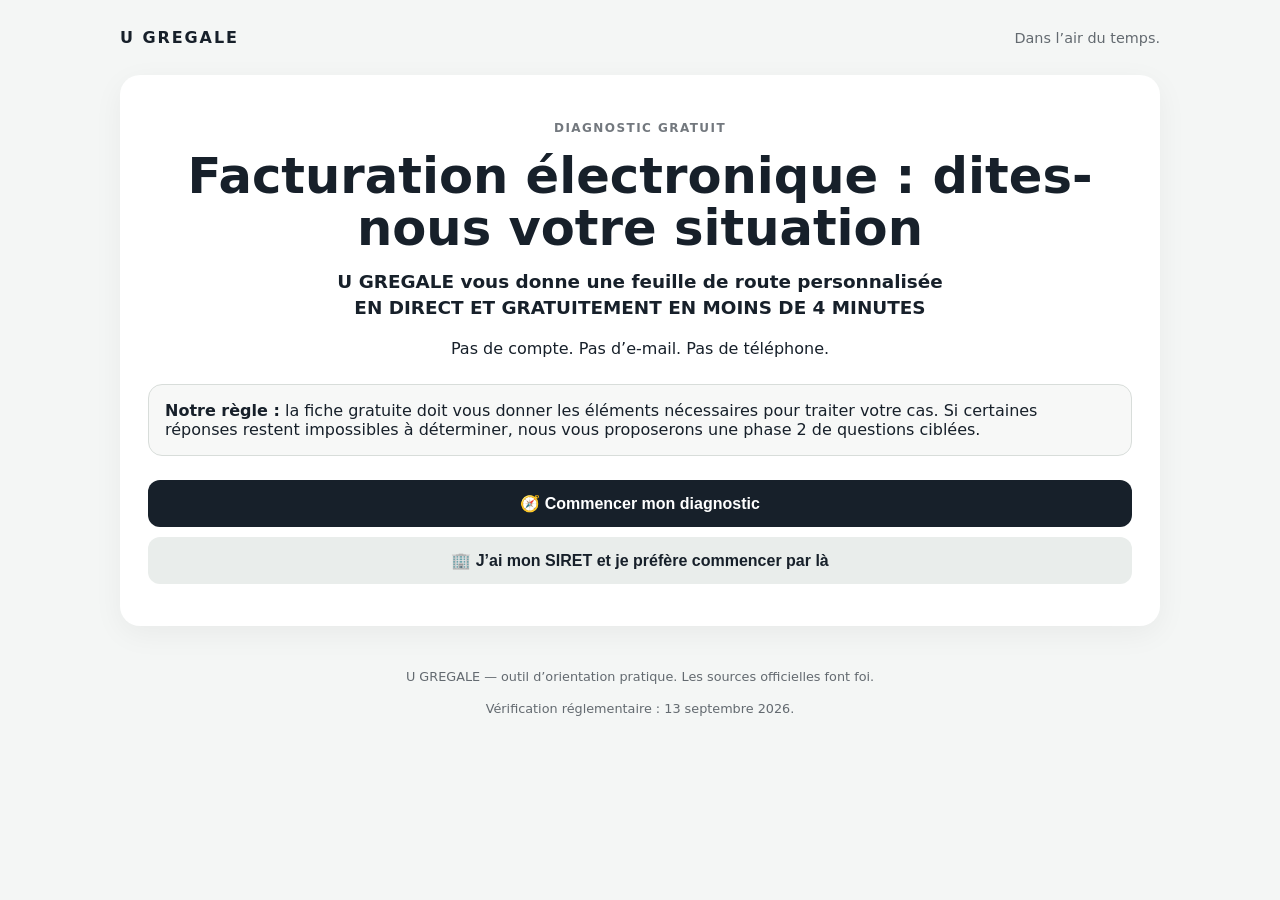
==== index.html @ 1bf337f3 "Add files via upload" ====
<!doctype html>
<html lang="fr"><head><meta charset="utf-8"><meta name="viewport" content="width=device-width,initial-scale=1">
<title>U GREGALE — Diagnostic</title><link rel="stylesheet" href="styles.css"></head>
<body><main class="shell">
<header><div class="brand">U GREGALE</div><div class="tagline">Dans l’air du temps.</div></header>
<section id="intro" class="card hero">
<span class="eyebrow">DIAGNOSTIC GRATUIT</span>
<h1>Facturation électronique : dites-nous votre situation</h1>
<h2>U GREGALE vous donne une feuille de route personnalisée<br><strong>EN DIRECT ET GRATUITEMENT EN MOINS DE 4 MINUTES</strong></h2>
<p>Pas de compte. Pas d’e-mail. Pas de téléphone.</p><div class="promise"><strong>Notre règle :</strong> la fiche gratuite doit vous donner les éléments nécessaires pour traiter votre cas. Si certaines réponses restent impossibles à déterminer, nous vous proposerons une phase 2 de questions ciblées.</div>
<div class="start-grid">
<button id="startConcerned">🧭 Commencer mon diagnostic</button>
<button id="startSiret" class="secondary">🏢 J’ai mon SIRET et je préfère commencer par là</button>
</div>
<div id="siretBox" class="hidden siret-box">
<label for="siret">Votre SIRET</label><input id="siret" inputmode="numeric" maxlength="14" placeholder="14 chiffres">
<p class="small">Le SIRET pourra servir à préremplir des informations publiques lorsque la recherche sera activée. Aucun compte ni contact n’est créé.</p>
<button id="siretContinue">Rechercher mon entreprise</button><div id="siretPreview" class="hidden result-box"></div><p id="siretMsg" class="small"></p>
</div>
</section>
<section id="quiz" class="card hidden">
<div class="progress"><span id="progressText"></span><div><i id="progressBar"></i></div></div>
<div id="question"></div><div id="answers" class="answers"></div>
<div class="nav-buttons"><button id="back" class="secondary" disabled>← Retour</button><button id="next" disabled>Continuer →</button></div>
</section>
<section id="result" class="card hidden"></section>
<footer><p>U GREGALE — outil d’orientation pratique. Les sources officielles font foi.</p><p>Vérification réglementaire : 13 septembre 2026.</p></footer>
</main><script src="app.js?v=1914"></script></body></html>
---- styles.css ----
*{box-sizing:border-box}:root{font-family:system-ui,-apple-system,BlinkMacSystemFont,"Segoe UI",sans-serif;color:#17202a;background:#f4f6f5}body{margin:0}.shell{max-width:1100px;margin:auto;padding:28px 24px}header{display:flex;align-items:baseline;justify-content:space-between;margin-bottom:28px}.brand{font-weight:800;letter-spacing:.12em}.tagline{opacity:.65;font-size:.9rem}.card{background:#fff;border-radius:20px;padding:28px;box-shadow:0 8px 30px #0000000d;margin-bottom:18px}.hero{text-align:center;padding:42px 28px}.eyebrow{font-size:.75rem;font-weight:800;letter-spacing:.12em;opacity:.6}h1{font-size:clamp(2rem,6vw,3.1rem);line-height:1.05;margin:14px 0}h2{font-size:1.15rem;line-height:1.4}p{line-height:1.55}button{border:0;border-radius:12px;padding:14px 18px;font-size:1rem;font-weight:700;cursor:pointer;background:#17202a;color:#fff}button:disabled{opacity:.4;cursor:not-allowed}.hidden{display:none}.start-grid{display:grid;gap:10px;margin-top:24px}.secondary{background:#e9edeb;color:#17202a}.siret-box{margin-top:22px;padding:20px;border:1px solid #d8ddda;border-radius:14px;text-align:left}.siret-box label{display:block;font-weight:700;margin-bottom:8px}.siret-box input{width:100%;padding:14px;border:1px solid #cdd4d0;border-radius:10px;font-size:1.1rem}.siret-box button{margin-top:10px}.progress{font-size:.9rem;font-weight:700;margin-bottom:26px}.progress div{height:7px;background:#e6e9e7;border-radius:9px;margin-top:9px;overflow:hidden}.progress i{display:block;height:100%;width:0;background:#17202a}.answers{display:grid;gap:10px}.answer{width:100%;padding:16px;border:1px solid #d8ddda;border-radius:12px;background:#fff;color:#17202a;text-align:left}.answer.selected{border:2px solid #17202a;padding:15px;background:#f5f7f6}.nav-buttons{display:flex;gap:10px;margin-top:16px;flex-wrap:wrap}.nav-buttons.hidden{display:none!important}.result-box{border-left:5px solid #17202a;padding:16px 18px;background:#f5f7f6;border-radius:8px;margin:18px 0}.result-box ul{padding-left:22px;line-height:1.65}.small{font-size:.9rem;opacity:.75}.actions{display:flex;gap:10px;flex-wrap:wrap}.actions button{min-width:220px}.actions button{max-width:100%}footer{text-align:center;font-size:.8rem;opacity:.65;padding:10px}@media(max-width:560px){.card{padding:22px}.hero{padding:32px 20px}}@page{size:A4 portrait;margin:13mm 14mm 15mm}
@media print{
 body{background:#fff;color:#17202a;font-size:10pt} #result{font-family:Arial,Helvetica,sans-serif}
 .shell{max-width:none;padding:0;margin:0}
 header,#intro,#quiz,footer,.actions,.phase2{display:none!important}
 #result{display:block!important;background:#fff!important;box-shadow:none!important;border-radius:0!important;padding:0!important;margin:0!important;max-width:none}
 #result .eyebrow{font-size:8pt;letter-spacing:.1em;color:#66706b}
 #result>h1{font-size:22pt;line-height:1.15;margin:5mm 0 6mm;text-align:center}
 #result .result-box{break-inside:avoid;border:1px solid #cfd5d2;border-left:1px solid #cfd5d2;background:#fff!important;border-radius:3mm;padding:4mm 5mm;margin:0 0 5mm}
 #result .result-box h2{font-size:12pt;margin:0 0 2.5mm}
 #result .result-box p,#result .result-box li{font-size:9.5pt;line-height:1.45}
 #result .result-box ul,#result .result-box ol{margin:2mm 0 0;padding-left:6mm}
 #result .official{break-inside:auto;margin-top:5mm;padding-top:4mm;border-top:1px solid #d8ddda}
 #result .official h2{font-size:12pt;margin:0 0 3mm}
 #result .official p{font-size:9pt;line-height:1.4;margin:2mm 0}
 #result a{color:#17202a;text-decoration:underline;word-break:break-word}
 .small{font-size:8.5pt}
}
.promise{margin:22px auto 0;padding:16px;border:1px solid #d8ddda;border-radius:14px;text-align:left;background:#f7f8f7}.phase2{margin:22px 0;padding:22px;border:2px solid #17202a;border-radius:14px}.official{margin-top:24px;padding-top:8px;border-top:1px solid #d8ddda}.official a{color:#17202a;font-weight:700}.result-box.warning{border-left-style:dashed}.legal{margin-top:18px}

.inline-phase2{margin-top:12px;padding:10px 14px;font-size:.92rem}.result-box.warning .inline-phase2{background:#17202a;color:#fff}
@media print{.inline-phase2{display:none!important}}
.situation-list{list-style:none;padding:0;margin:0}.situation-list li{position:relative;padding-left:1.25rem;margin:.55rem 0;line-height:1.55}.situation-list li::before{content:'•';position:absolute;left:.15rem;top:0;font-weight:800}
@media print{#result .situation-list{list-style:none;padding-left:0;margin:2mm 0 0}#result .situation-list li{padding-left:5mm;margin:1.5mm 0;font-size:9.5pt;line-height:1.45}#result .situation-list li::before{left:0}}

.fiche-credit{font-size:1.05rem;font-weight:700;text-align:center;margin:-4px 0 4px}.fiche-date{font-size:.82rem;opacity:.7;text-align:center;margin:0 0 18px}
@media print{.fiche-credit{font-size:10pt;text-align:center;margin:-1mm 0 1mm}.fiche-date{font-size:8.5pt;text-align:center;margin:0 0 4mm}}

.field-label{display:block;font-weight:700;margin:12px 0 6px}
.text-input{width:100%;box-sizing:border-box;padding:12px;border:1px solid #d7dce0;border-radius:10px;font:inherit;background:#fff}

.selected-category{width:100%;text-align:left;margin-top:14px}

.context-pill{display:inline-block;margin:0 0 14px;padding:9px 13px;border-radius:999px;background:#eef2f2;border:1px solid #d8dddd;font-size:.95rem}
.siret-box .result-box{margin-top:16px;text-align:left}
.siret-grid{display:grid;grid-template-columns:repeat(auto-fit,minmax(190px,1fr));gap:10px;margin-top:12px}
.siret-item{padding:10px 12px;border:1px solid #dfe5e2;border-radius:10px;background:#f8faf9}
.siret-item strong{display:block;font-size:.82rem;margin-bottom:3px}
.siret-confirm{margin-top:14px}

.siret-help{margin:12px 0;padding:12px 14px;border-radius:10px;background:#f5f7f6;border-left:4px solid #17202a}

.identity-banner{margin:0 0 18px;padding:18px 20px;border:1px solid #d8ddda;border-radius:14px;background:#f7f8f7;line-height:1.55}.identity-brand{font-weight:800;letter-spacing:.12em;margin-bottom:7px}.identity-banner div{margin:.2rem 0}
.date-highlight{font-weight:800}
@media screen and (min-width:800px){.date-highlight{white-space:nowrap}}

/* V8 - affichage écran plus confortable sur grands écrans */
@media screen and (min-width:1000px){
  .shell{max-width:1100px;padding-left:30px;padding-right:30px}
  #result .result-box{padding:20px 22px}
}

@media print{
  #result .identity-banner{break-inside:avoid;page-break-inside:avoid;margin:0 0 5mm;padding:4mm 5mm;border:1px solid #cfd5d2;border-radius:3mm;background:#fff}
  #result .identity-banner .identity-brand{font-size:10pt;letter-spacing:.1em}
  #result .result-box{break-inside:avoid;page-break-inside:avoid;border:1px solid #cfd5d2;border-left:1px solid #cfd5d2;background:#fff;border-radius:3mm}
  #result .result-box li{break-inside:avoid;page-break-inside:avoid}
}

/* V8 - lecture claire des formats de facture */
.format-guidance{display:grid;gap:12px;margin-top:10px}
.format-item{padding:12px 14px;border:1px solid #dfe5e2;border-radius:10px;background:#fff}
.format-item h3{font-size:1rem;line-height:1.4;margin:0 0 7px}
.format-item p{margin:0;line-height:1.5}
@media print{
  #result .format-guidance{display:block;margin-top:2mm}
  #result .format-item{break-inside:avoid;page-break-inside:avoid;padding:3mm 4mm;margin:0 0 2.5mm;border:1px solid #dfe5e2;background:#fff}
  #result .format-item h3{font-size:10pt;margin:0 0 1.5mm}
  #result .format-item p{font-size:9.2pt;line-height:1.45}
}

/* V13 - alerte de conformité lorsque certaines obligations sont déjà applicables */
.compliance-alert{margin:0 0 14px;padding:11px 13px;border:1px solid #c9a227;border-radius:10px;background:#fffdf2;line-height:1.5}
.compliance-alert a{font-weight:700;color:#17202a;text-decoration:underline}
@media print{
  #result .compliance-alert{margin:0 0 3mm;padding:3mm 4mm;border:1px solid #b8a45b;background:#fff;font-size:9.2pt;line-height:1.45}
}

/* V16 - lisibilité : paragraphes justifiés et lien de sanctions explicite */
#result .result-box p,#result .result-box li{ text-align:justify; text-justify:inter-word }
#result .sanctions-link{display:inline-block;font-weight:800;text-decoration:underline;text-underline-offset:2px}
@media print{#result .result-box p,#result .result-box li{text-align:justify;text-justify:inter-word}}

/* V17 - pense-bête des réponses déjà validées, affiché sur chaque question */
.answer-recap{margin:0 0 18px;padding:11px 14px;border:1px solid #d8ddda;border-radius:12px;background:#f7f8f7;line-height:1.45}
.answer-recap-title{font-size:.78rem;font-weight:800;letter-spacing:.08em;text-transform:uppercase;opacity:.62;margin-bottom:5px}
.answer-recap-line{font-size:.91rem;margin:2px 0}
.answer-recap-line strong{font-weight:800}
@media(max-width:560px){.answer-recap{padding:10px 12px}.answer-recap-line{font-size:.88rem}}


/* V18 - petite fenêtre d’information : vigilance logicielle sans injonction à changer de logiciel */
.info-trigger{display:inline-flex;align-items:center;justify-content:center;width:30px;height:30px;margin-left:.45em;padding:0;border:2px solid #b07a00;border-radius:50%;background:#f2b84b;color:#17202a;font-size:1rem;font-weight:900;line-height:1;vertical-align:middle;cursor:pointer;box-shadow:0 2px 6px #00000018}
.info-trigger:hover,.info-trigger:focus-visible{background:#ffd36f;border-color:#8a5f00;outline:3px solid #f2b84b;outline-offset:2px;transform:scale(1.05)}
.info-popover{display:block;margin-top:10px;padding:12px 14px;border:1px solid #cbd3cf;border-radius:10px;background:#fff;box-shadow:0 8px 24px #00000012;font-size:.9rem;line-height:1.5;font-weight:400;text-align:left}
.info-popover strong{font-weight:800}
.info-popover.hidden{display:none}
.pdf-info-box{margin-top:12px;padding:12px 14px;border:1px solid #b07a00;border-radius:10px;background:#fffaf0;line-height:1.5}
.pdf-info-box h3{margin:0 0 7px;font-size:1rem}
.pdf-info-box p{margin:0}
@media print{
  /* Les pastilles d'information deviennent imprimables sous forme de notes de vigilance. */
  .info-trigger{display:inline-flex!important;width:20px;height:20px;margin-left:.3em;border:1px solid #b07a00;background:#fffaf0;box-shadow:none;font-size:8.5pt;cursor:default;vertical-align:middle}
  .info-popover{display:block!important;margin:2mm 0 0 0;padding:3mm 4mm;border:1px solid #b8a45b;border-radius:2.5mm;background:#fffaf0;box-shadow:none;font-size:8.8pt;line-height:1.45;break-inside:avoid;page-break-inside:avoid}
}

/* V20.3 - ressources officielles harmonisées avec le bloc sanctions */
#result .official-box{margin-top:22px}
#result .official-box h2{margin-bottom:10px}
#result .official-box>p{margin:0 0 12px}
#result .official-resources{margin:0;padding-left:24px;line-height:1.5}
#result .official-resources li{margin:0 0 14px;padding-left:2px}
#result .official-resources a{color:#0b57d0;font-weight:700;text-decoration:underline;text-underline-offset:2px}
#result .official-url{margin-top:4px;color:#718096;font-size:.9rem;line-height:1.45;overflow-wrap:anywhere}
#result .official-footer{margin-top:20px!important;margin-bottom:0!important;font-size:.9rem;opacity:.78}
#result .sanctions-link{color:#0b57d0}
@media print{
  #result .official-box{margin-top:5mm}
  #result .official-resources{margin:2mm 0 0;padding-left:6mm}
  #result .official-resources li{margin:0 0 3mm;padding-left:1mm}
  #result .official-url{font-size:8.2pt;color:#667085;margin-top:1mm}
  #result .official-footer{font-size:8.5pt;margin-top:4mm!important}
}
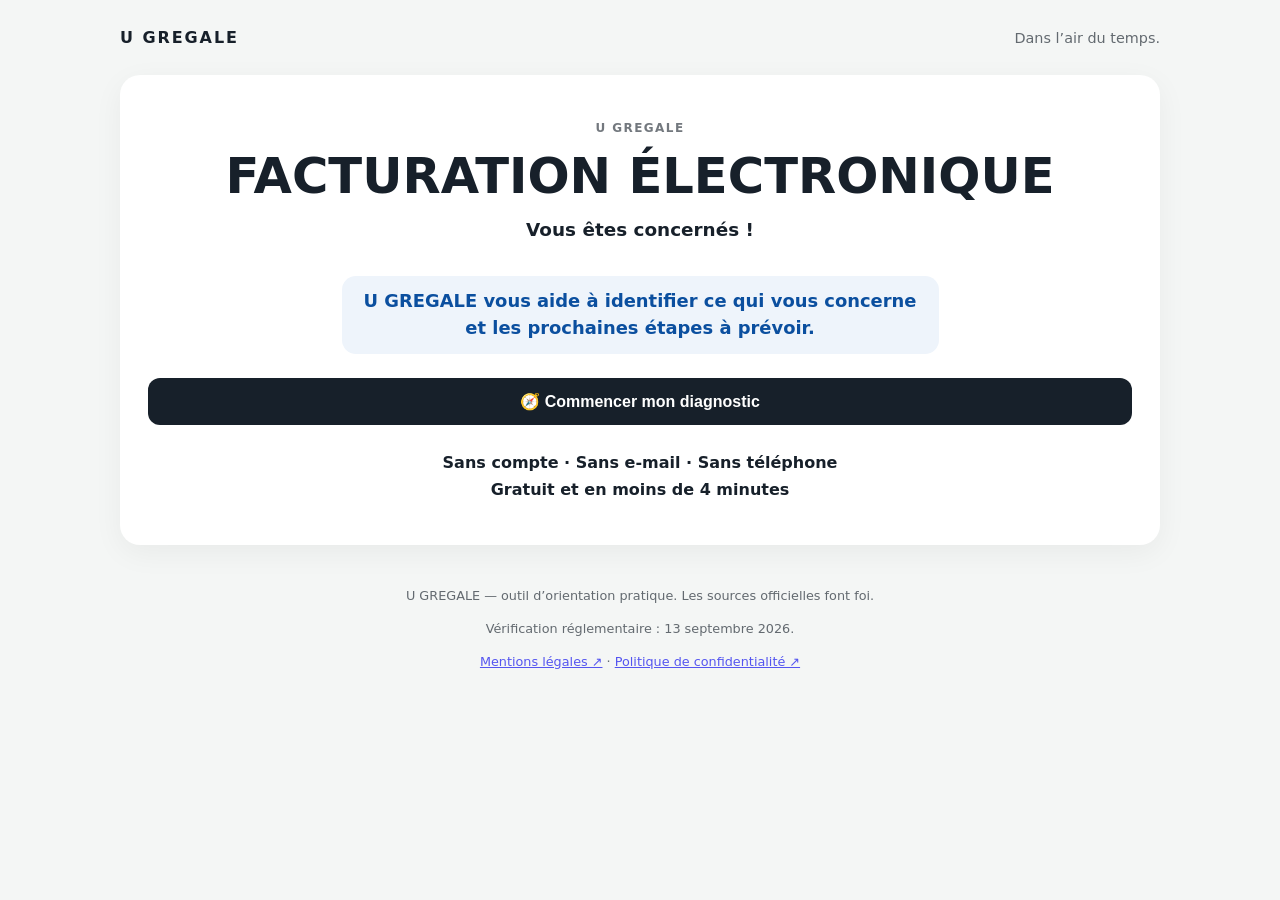
==== commit 7175c992: "Add files via upload Publication U GREGALE V21.1925" ====
--- a/index.html
+++ b/index.html
@@ -3,20 +3,30 @@
 <title>U GREGALE — Diagnostic</title><link rel="stylesheet" href="styles.css"></head>
 <body><main class="shell">
 <header><div class="brand">U GREGALE</div><div class="tagline">Dans l’air du temps.</div></header>
-<section id="intro" class="card hero">
-<span class="eyebrow">DIAGNOSTIC GRATUIT</span>
-<h1>Facturation électronique : dites-nous votre situation</h1>
-<h2>U GREGALE vous donne une feuille de route personnalisée<br><strong>EN DIRECT ET GRATUITEMENT EN MOINS DE 4 MINUTES</strong></h2>
-<p>Pas de compte. Pas d’e-mail. Pas de téléphone.</p><div class="promise"><strong>Notre règle :</strong> la fiche gratuite doit vous donner les éléments nécessaires pour traiter votre cas. Si certaines réponses restent impossibles à déterminer, nous vous proposerons une phase 2 de questions ciblées.</div>
+<section id="intro" class="card hero screen-only">
+<span class="eyebrow">U GREGALE</span>
+<h1>FACTURATION ÉLECTRONIQUE</h1>
+<h2><strong>Vous êtes concernés !</strong></h2>
+<p class="hero-lead">U GREGALE vous aide à identifier ce qui vous concerne<br class="hero-lead-break"> et les prochaines étapes à prévoir.</p>
 <div class="start-grid">
 <button id="startConcerned">🧭 Commencer mon diagnostic</button>
-<button id="startSiret" class="secondary">🏢 J’ai mon SIRET et je préfère commencer par là</button>
 </div>
-<div id="siretBox" class="hidden siret-box">
+<p class="promise-line"><strong>Sans compte · Sans e-mail · Sans téléphone</strong><br><strong>Gratuit et en moins de 4 minutes</strong></p>
+</section>
+<section id="siretChoice" class="card hidden screen-only">
+<span class="eyebrow">AVANT DE COMMENCER</span>
+<h1>Avez-vous votre SIRET ?</h1>
+<p class="small">Si vous l’avez, U GREGALE peut récupérer quelques informations publiques pour personnaliser votre diagnostic.</p>
+<div class="choice-boxes">
+<label class="choice-box"><input type="checkbox" id="hasSiretYes"><span>Oui, j’ai mon SIRET</span></label>
+<label class="choice-box"><input type="checkbox" id="hasSiretNo"><span>Non, je n’ai pas mon SIRET</span></label>
+</div>
+<div id="siretEntry" class="hidden siret-box">
 <label for="siret">Votre SIRET</label><input id="siret" inputmode="numeric" maxlength="14" placeholder="14 chiffres">
-<p class="small">Le SIRET pourra servir à préremplir des informations publiques lorsque la recherche sera activée. Aucun compte ni contact n’est créé.</p>
+<p class="small">Ces données publiques servent à personnaliser le diagnostic. Elles ne permettent pas de déduire votre régime de TVA ni vos types de clients.</p>
 <button id="siretContinue">Rechercher mon entreprise</button><div id="siretPreview" class="hidden result-box"></div><p id="siretMsg" class="small"></p>
 </div>
+<div class="nav-buttons"><button id="siretValidate" disabled>Valider et continuer →</button></div>
 </section>
 <section id="quiz" class="card hidden">
 <div class="progress"><span id="progressText"></span><div><i id="progressBar"></i></div></div>
@@ -24,5 +34,9 @@
 <div class="nav-buttons"><button id="back" class="secondary" disabled>← Retour</button><button id="next" disabled>Continuer →</button></div>
 </section>
 <section id="result" class="card hidden"></section>
-<footer><p>U GREGALE — outil d’orientation pratique. Les sources officielles font foi.</p><p>Vérification réglementaire : 13 septembre 2026.</p></footer>
-</main><script src="app.js?v=1914"></script></body></html>+<footer>
+<p>U GREGALE — outil d’orientation pratique. Les sources officielles font foi.</p>
+<p>Vérification réglementaire : 13 septembre 2026.</p>
+<p><a href="mentions-legales.html" target="_blank" rel="noopener">Mentions légales ↗</a> · <a href="confidentialite.html" target="_blank" rel="noopener">Politique de confidentialité ↗</a></p>
+</footer>
+</main><script src="app.js?v=1923"></script></body></html>
--- a/styles.css
+++ b/styles.css
@@ -77,6 +77,7 @@
 }
 
 /* V16 - lisibilité : paragraphes justifiés et lien de sanctions explicite */
+#result>h1{text-align:center}
 #result .result-box p,#result .result-box li{ text-align:justify; text-justify:inter-word }
 #result .sanctions-link{display:inline-block;font-weight:800;text-decoration:underline;text-underline-offset:2px}
 @media print{#result .result-box p,#result .result-box li{text-align:justify;text-justify:inter-word}}
@@ -121,3 +122,30 @@
   #result .official-url{font-size:8.2pt;color:#667085;margin-top:1mm}
   #result .official-footer{font-size:8.5pt;margin-top:4mm!important}
 }
+
+/* V21 — page d'accroche et choix SIRET */
+.promise-line{margin:24px auto 0;line-height:1.7}
+.choice-boxes{display:grid;gap:12px;margin:24px 0}
+.choice-box{display:flex;align-items:center;gap:14px;padding:18px;border:1px solid #d8ddda;border-radius:14px;background:#fff;cursor:pointer;text-align:left;font-weight:700}
+.choice-box input{width:20px;height:20px;accent-color:#17202a;flex:0 0 auto}
+.choice-box:has(input:checked){border:2px solid #17202a;padding:17px;background:#f5f7f6}
+@media print{.screen-only{display:none!important}}
+
+/* V21 — page de garde : promesse plus visible */
+.hero-lead{display:inline-block;margin:18px auto 0;padding:12px 22px;border-radius:14px;background:#eef4fb;color:#0b4f9f;font-size:1.12rem;font-weight:700;line-height:1.5;max-width:860px}
+.hero-lead-break{display:block}
+@media(max-width:560px){.hero-lead{font-size:1rem;padding:11px 14px}.hero-lead-break{display:none}}
+
+
+/* V21.1923 — pages d'information légale et confidentialité */
+.info-page{max-width:900px;margin:0 auto}
+.info-page .card{margin-bottom:18px}
+.info-page h1{text-align:center;font-size:clamp(2rem,5vw,2.7rem)}
+.info-page h2{margin-top:28px;font-size:1.25rem}
+.info-page h3{margin-top:22px;font-size:1.05rem}
+.info-page ul{line-height:1.65}
+.info-page a{color:#17202a;text-decoration:underline;text-underline-offset:2px}
+.info-page .back-link{display:inline-block;margin-bottom:16px;font-weight:700}
+.info-page .notice{padding:14px 16px;border:1px solid #d8ddda;border-radius:12px;background:#f7f8f7}
+.info-page footer{margin-top:18px}
+@media print{.info-page{max-width:none}.info-page .card{box-shadow:none}.info-page .back-link{display:none}}
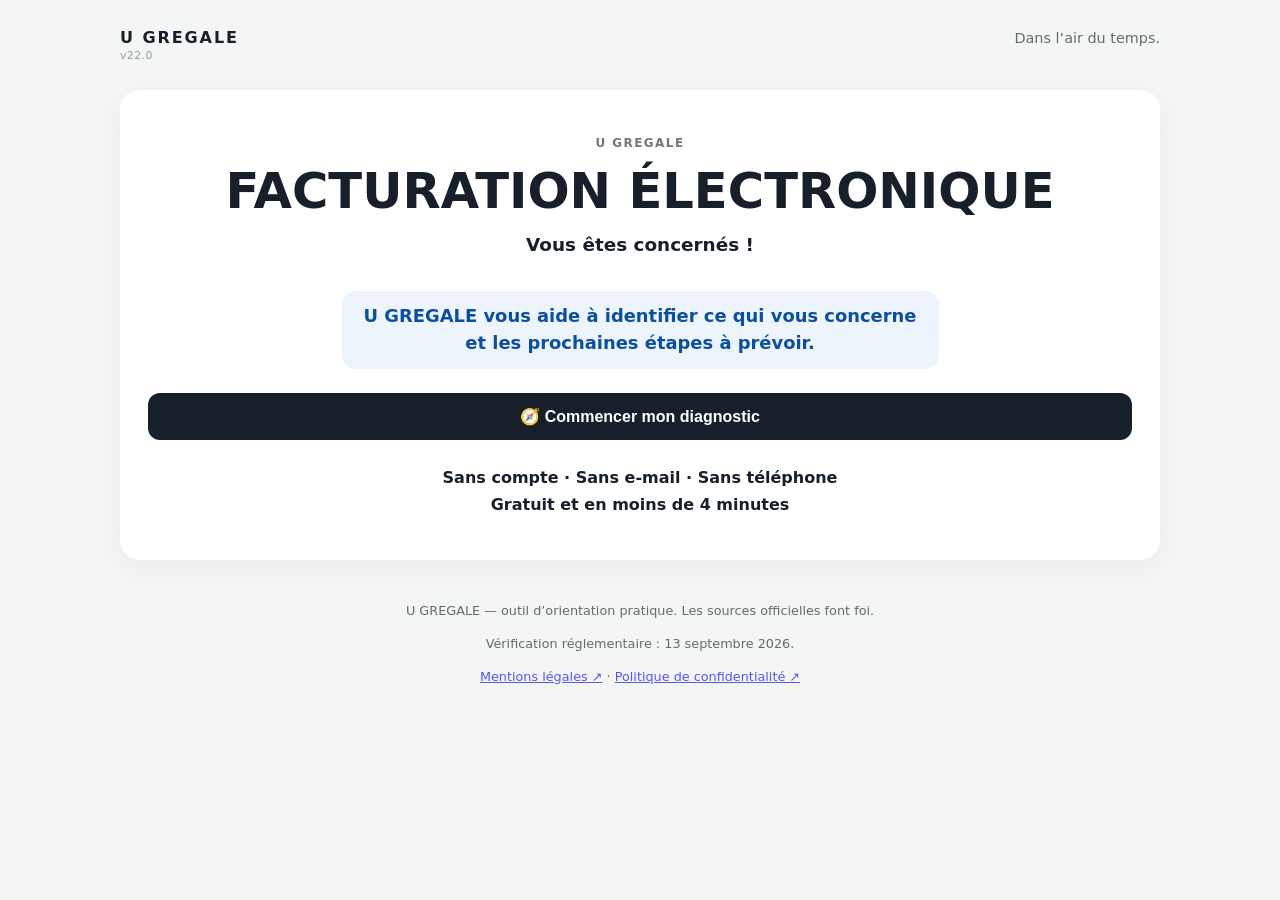
==== commit e5790739: "Add files via upload" ====
--- a/index.html
+++ b/index.html
@@ -2,7 +2,7 @@
 <html lang="fr"><head><meta charset="utf-8"><meta name="viewport" content="width=device-width,initial-scale=1">
 <title>U GREGALE — Diagnostic</title><link rel="stylesheet" href="styles.css"></head>
 <body><main class="shell">
-<header><div class="brand">U GREGALE</div><div class="tagline">Dans l’air du temps.</div></header>
+<header><div><div class="brand">U GREGALE</div><div id="appVersion" class="app-version" aria-label="Version de l’application"></div></div><div class="tagline">Dans l’air du temps.</div></header>
 <section id="intro" class="card hero screen-only">
 <span class="eyebrow">U GREGALE</span>
 <h1>FACTURATION ÉLECTRONIQUE</h1>
@@ -39,4 +39,4 @@
 <p>Vérification réglementaire : 13 septembre 2026.</p>
 <p><a href="mentions-legales.html" target="_blank" rel="noopener">Mentions légales ↗</a> · <a href="confidentialite.html" target="_blank" rel="noopener">Politique de confidentialité ↗</a></p>
 </footer>
-</main><script src="app.js?v=1923"></script></body></html>+</main><script src="app.js?v=220"></script></body></html>
--- a/styles.css
+++ b/styles.css
@@ -1,4 +1,4 @@
-*{box-sizing:border-box}:root{font-family:system-ui,-apple-system,BlinkMacSystemFont,"Segoe UI",sans-serif;color:#17202a;background:#f4f6f5}body{margin:0}.shell{max-width:1100px;margin:auto;padding:28px 24px}header{display:flex;align-items:baseline;justify-content:space-between;margin-bottom:28px}.brand{font-weight:800;letter-spacing:.12em}.tagline{opacity:.65;font-size:.9rem}.card{background:#fff;border-radius:20px;padding:28px;box-shadow:0 8px 30px #0000000d;margin-bottom:18px}.hero{text-align:center;padding:42px 28px}.eyebrow{font-size:.75rem;font-weight:800;letter-spacing:.12em;opacity:.6}h1{font-size:clamp(2rem,6vw,3.1rem);line-height:1.05;margin:14px 0}h2{font-size:1.15rem;line-height:1.4}p{line-height:1.55}button{border:0;border-radius:12px;padding:14px 18px;font-size:1rem;font-weight:700;cursor:pointer;background:#17202a;color:#fff}button:disabled{opacity:.4;cursor:not-allowed}.hidden{display:none}.start-grid{display:grid;gap:10px;margin-top:24px}.secondary{background:#e9edeb;color:#17202a}.siret-box{margin-top:22px;padding:20px;border:1px solid #d8ddda;border-radius:14px;text-align:left}.siret-box label{display:block;font-weight:700;margin-bottom:8px}.siret-box input{width:100%;padding:14px;border:1px solid #cdd4d0;border-radius:10px;font-size:1.1rem}.siret-box button{margin-top:10px}.progress{font-size:.9rem;font-weight:700;margin-bottom:26px}.progress div{height:7px;background:#e6e9e7;border-radius:9px;margin-top:9px;overflow:hidden}.progress i{display:block;height:100%;width:0;background:#17202a}.answers{display:grid;gap:10px}.answer{width:100%;padding:16px;border:1px solid #d8ddda;border-radius:12px;background:#fff;color:#17202a;text-align:left}.answer.selected{border:2px solid #17202a;padding:15px;background:#f5f7f6}.nav-buttons{display:flex;gap:10px;margin-top:16px;flex-wrap:wrap}.nav-buttons.hidden{display:none!important}.result-box{border-left:5px solid #17202a;padding:16px 18px;background:#f5f7f6;border-radius:8px;margin:18px 0}.result-box ul{padding-left:22px;line-height:1.65}.small{font-size:.9rem;opacity:.75}.actions{display:flex;gap:10px;flex-wrap:wrap}.actions button{min-width:220px}.actions button{max-width:100%}footer{text-align:center;font-size:.8rem;opacity:.65;padding:10px}@media(max-width:560px){.card{padding:22px}.hero{padding:32px 20px}}@page{size:A4 portrait;margin:13mm 14mm 15mm}
+*{box-sizing:border-box}:root{font-family:system-ui,-apple-system,BlinkMacSystemFont,"Segoe UI",sans-serif;color:#17202a;background:#f4f6f5}body{margin:0}.shell{max-width:1100px;margin:auto;padding:28px 24px}header{display:flex;align-items:baseline;justify-content:space-between;margin-bottom:28px}.brand{font-weight:800;letter-spacing:.12em}.app-version{font-size:.68rem;opacity:.42;margin-top:2px;letter-spacing:.04em}.tagline{opacity:.65;font-size:.9rem}.card{background:#fff;border-radius:20px;padding:28px;box-shadow:0 8px 30px #0000000d;margin-bottom:18px}.hero{text-align:center;padding:42px 28px}.eyebrow{font-size:.75rem;font-weight:800;letter-spacing:.12em;opacity:.6}h1{font-size:clamp(2rem,6vw,3.1rem);line-height:1.05;margin:14px 0}h2{font-size:1.15rem;line-height:1.4}p{line-height:1.55}button{border:0;border-radius:12px;padding:14px 18px;font-size:1rem;font-weight:700;cursor:pointer;background:#17202a;color:#fff}button:disabled{opacity:.4;cursor:not-allowed}.hidden{display:none}.start-grid{display:grid;gap:10px;margin-top:24px}.secondary{background:#e9edeb;color:#17202a}.siret-box{margin-top:22px;padding:20px;border:1px solid #d8ddda;border-radius:14px;text-align:left}.siret-box label{display:block;font-weight:700;margin-bottom:8px}.siret-box input{width:100%;padding:14px;border:1px solid #cdd4d0;border-radius:10px;font-size:1.1rem}.siret-box button{margin-top:10px}.progress{font-size:.9rem;font-weight:700;margin-bottom:26px}.progress div{height:7px;background:#e6e9e7;border-radius:9px;margin-top:9px;overflow:hidden}.progress i{display:block;height:100%;width:0;background:#17202a}.answers{display:grid;gap:10px}.answer{width:100%;padding:16px;border:1px solid #d8ddda;border-radius:12px;background:#fff;color:#17202a;text-align:left}.answer.selected{border:2px solid #17202a;padding:15px;background:#f5f7f6}.nav-buttons{display:flex;gap:10px;margin-top:16px;flex-wrap:wrap}.nav-buttons.hidden{display:none!important}.result-box{border-left:5px solid #17202a;padding:16px 18px;background:#f5f7f6;border-radius:8px;margin:18px 0}.result-box ul{padding-left:22px;line-height:1.65}.small{font-size:.9rem;opacity:.75}.actions{display:flex;gap:10px;flex-wrap:wrap}.actions button{min-width:220px}.actions button{max-width:100%}footer{text-align:center;font-size:.8rem;opacity:.65;padding:10px}@media(max-width:560px){.card{padding:22px}.hero{padding:32px 20px}}@page{size:A4 portrait;margin:13mm 14mm 15mm}
 @media print{
  body{background:#fff;color:#17202a;font-size:10pt} #result{font-family:Arial,Helvetica,sans-serif}
  .shell{max-width:none;padding:0;margin:0}
@@ -149,3 +149,66 @@
 .info-page .notice{padding:14px 16px;border:1px solid #d8ddda;border-radius:12px;background:#f7f8f7}
 .info-page footer{margin-top:18px}
 @media print{.info-page{max-width:none}.info-page .card{box-shadow:none}.info-page .back-link{display:none}}
+
+/* V21.1926 — confort mobile : hiérarchie, largeur et lecture plus naturelles */
+@media screen and (max-width:560px){
+  .shell{padding:16px 12px}
+  header{margin-bottom:16px;padding:0 2px}
+  .brand{font-size:.95rem}
+  .tagline{font-size:.78rem}
+
+  .card{padding:20px 16px;border-radius:18px;margin-bottom:14px}
+  .hero{padding:28px 16px}
+  .eyebrow{font-size:.72rem}
+  h1{font-size:clamp(2rem,9vw,2.55rem);line-height:1.08;margin:12px 0}
+  h2{font-size:1.08rem}
+  p{line-height:1.5}
+  .small{font-size:.88rem}
+
+  .hero-lead{font-size:.98rem;line-height:1.45;padding:12px 13px;margin-top:16px}
+  .promise-line{margin-top:18px;line-height:1.55;font-size:.92rem}
+
+  .choice-boxes{gap:10px;margin:18px 0}
+  .choice-box{padding:16px 14px;gap:12px;min-height:64px}
+  .choice-box:has(input:checked){padding:15px 13px}
+  .choice-box input{width:20px;height:20px}
+
+  .siret-box{margin-top:18px;padding:16px 14px}
+  .siret-box input,.text-input{padding:13px;font-size:1rem}
+  .siret-grid{grid-template-columns:1fr;gap:8px}
+  .siret-item{padding:10px}
+
+  .progress{margin-bottom:20px;font-size:.88rem}
+  .answers{gap:9px}
+  .answer{padding:15px 14px;line-height:1.35}
+  .answer.selected{padding:14px 13px}
+  .answer-recap{margin-bottom:16px;padding:10px 12px}
+  .answer-recap-line{font-size:.9rem;line-height:1.4}
+
+  .nav-buttons{gap:8px;margin-top:14px;flex-wrap:nowrap}
+  .nav-buttons button{flex:1 1 0;min-width:0;padding:13px 12px}
+
+  /* La justification étire énormément les mots sur petit écran. */
+  #result .result-box p,
+  #result .result-box li,
+  #result .official-url{ text-align:left; text-justify:auto }
+  #result .result-box{padding:16px 14px;margin:14px 0}
+  #result .result-box h2{font-size:1.08rem;line-height:1.35}
+  #result .result-box p,
+  #result .result-box li{line-height:1.5}
+  #result .result-box ul,
+  #result .result-box ol{padding-left:22px}
+  #result .situation-list li{padding-left:1.1rem;margin:.5rem 0}
+  #result .official-box{margin-top:18px}
+  #result .official-resources{padding-left:21px}
+  #result .official-resources li{margin-bottom:12px}
+  #result .official-url{font-size:.82rem;overflow-wrap:anywhere}
+  #result .fiche-credit{font-size:1rem}
+  #result .fiche-date{font-size:.78rem;margin-bottom:14px}
+
+  .actions{display:grid;grid-template-columns:1fr;gap:9px}
+  .actions button{width:100%;min-width:0;padding:14px 12px}
+
+  footer{font-size:.76rem;line-height:1.45;padding:8px 4px}
+  footer p{margin:8px 0}
+}
